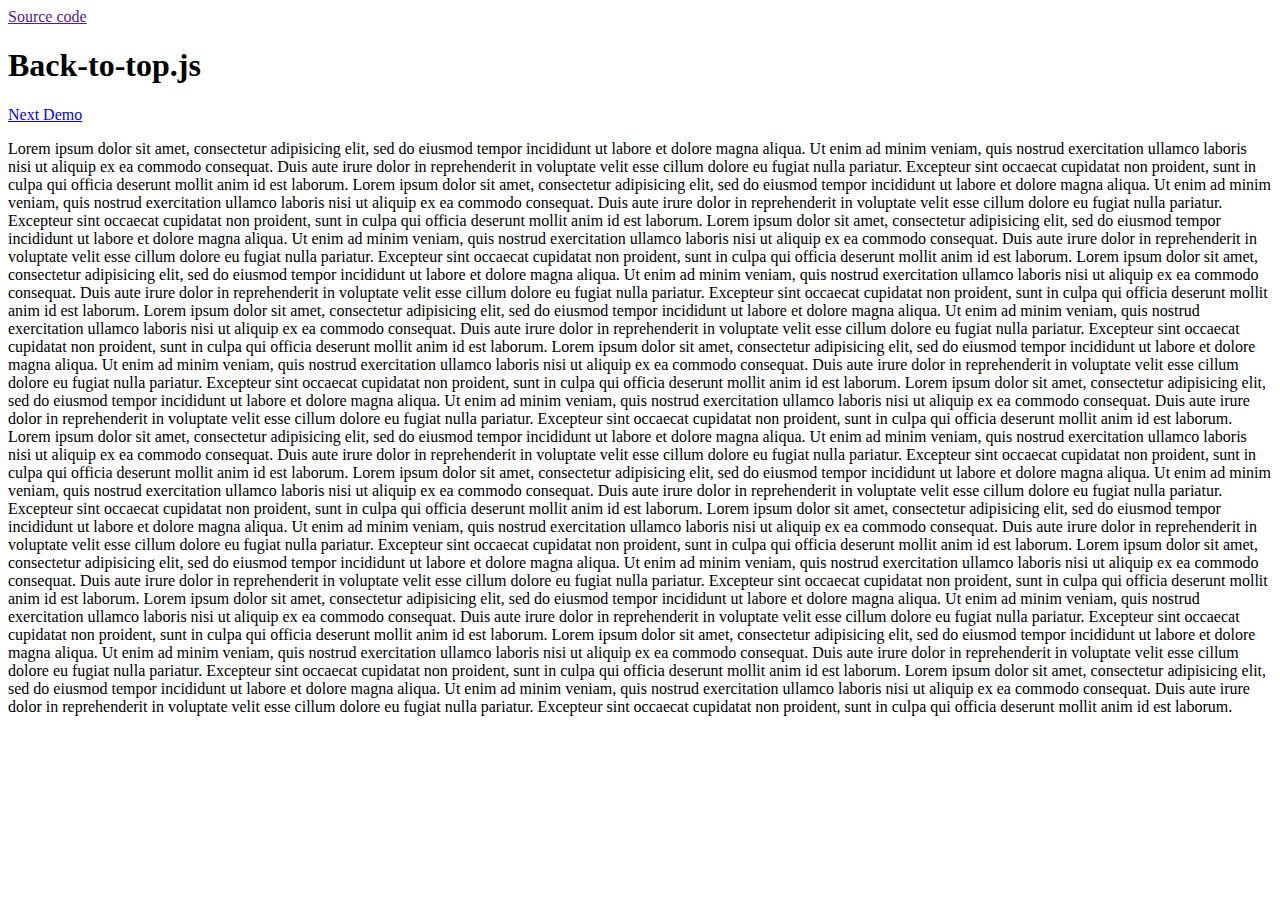
==== demo/1.html @ 243db327 "Rename index.html to 1.html" ====
<!DOCTYPE html>
<html>
<head>
	<title>Demo</title>
	<link rel="stylesheet" type="text/css" href="../assets/style.css">
	<meta name="viewport" content="width=device-width, initial-scale=1.0">
</head>
<body class="demo-page">
<div class="section">
	<a href="" class="source-code">
		Source code
	</a>
	<h1><span>Back-to-top.js</span></h1>
	<a href="/demo/2" style="margin-top:10px"><span>Next Demo</span></a>
	<p>
		Lorem ipsum dolor sit amet, consectetur adipisicing elit, sed do eiusmod
		tempor incididunt ut labore et dolore magna aliqua. Ut enim ad minim veniam,
		quis nostrud exercitation ullamco laboris nisi ut aliquip ex ea commodo
		consequat. Duis aute irure dolor in reprehenderit in voluptate velit esse
		cillum dolore eu fugiat nulla pariatur. Excepteur sint occaecat cupidatat non
		proident, sunt in culpa qui officia deserunt mollit anim id est laborum.
		Lorem ipsum dolor sit amet, consectetur adipisicing elit, sed do eiusmod
		tempor incididunt ut labore et dolore magna aliqua. Ut enim ad minim veniam,
		quis nostrud exercitation ullamco laboris nisi ut aliquip ex ea commodo
		consequat. Duis aute irure dolor in reprehenderit in voluptate velit esse
		cillum dolore eu fugiat nulla pariatur. Excepteur sint occaecat cupidatat non
		proident, sunt in culpa qui officia deserunt mollit anim id est laborum.
		Lorem ipsum dolor sit amet, consectetur adipisicing elit, sed do eiusmod
		tempor incididunt ut labore et dolore magna aliqua. Ut enim ad minim veniam,
		quis nostrud exercitation ullamco laboris nisi ut aliquip ex ea commodo
		consequat. Duis aute irure dolor in reprehenderit in voluptate velit esse
		cillum dolore eu fugiat nulla pariatur. Excepteur sint occaecat cupidatat non
		proident, sunt in culpa qui officia deserunt mollit anim id est laborum.
		Lorem ipsum dolor sit amet, consectetur adipisicing elit, sed do eiusmod
		tempor incididunt ut labore et dolore magna aliqua. Ut enim ad minim veniam,
		quis nostrud exercitation ullamco laboris nisi ut aliquip ex ea commodo
		consequat. Duis aute irure dolor in reprehenderit in voluptate velit esse
		cillum dolore eu fugiat nulla pariatur. Excepteur sint occaecat cupidatat non
		proident, sunt in culpa qui officia deserunt mollit anim id est laborum.
		Lorem ipsum dolor sit amet, consectetur adipisicing elit, sed do eiusmod
		tempor incididunt ut labore et dolore magna aliqua. Ut enim ad minim veniam,
		quis nostrud exercitation ullamco laboris nisi ut aliquip ex ea commodo
		consequat. Duis aute irure dolor in reprehenderit in voluptate velit esse
		cillum dolore eu fugiat nulla pariatur. Excepteur sint occaecat cupidatat non
		proident, sunt in culpa qui officia deserunt mollit anim id est laborum.
		Lorem ipsum dolor sit amet, consectetur adipisicing elit, sed do eiusmod
		tempor incididunt ut labore et dolore magna aliqua. Ut enim ad minim veniam,
		quis nostrud exercitation ullamco laboris nisi ut aliquip ex ea commodo
		consequat. Duis aute irure dolor in reprehenderit in voluptate velit esse
		cillum dolore eu fugiat nulla pariatur. Excepteur sint occaecat cupidatat non
		proident, sunt in culpa qui officia deserunt mollit anim id est laborum.
		Lorem ipsum dolor sit amet, consectetur adipisicing elit, sed do eiusmod
		tempor incididunt ut labore et dolore magna aliqua. Ut enim ad minim veniam,
		quis nostrud exercitation ullamco laboris nisi ut aliquip ex ea commodo
		consequat. Duis aute irure dolor in reprehenderit in voluptate velit esse
		cillum dolore eu fugiat nulla pariatur. Excepteur sint occaecat cupidatat non
		proident, sunt in culpa qui officia deserunt mollit anim id est laborum.
		Lorem ipsum dolor sit amet, consectetur adipisicing elit, sed do eiusmod
		tempor incididunt ut labore et dolore magna aliqua. Ut enim ad minim veniam,
		quis nostrud exercitation ullamco laboris nisi ut aliquip ex ea commodo
		consequat. Duis aute irure dolor in reprehenderit in voluptate velit esse
		cillum dolore eu fugiat nulla pariatur. Excepteur sint occaecat cupidatat non
		proident, sunt in culpa qui officia deserunt mollit anim id est laborum.
		Lorem ipsum dolor sit amet, consectetur adipisicing elit, sed do eiusmod
		tempor incididunt ut labore et dolore magna aliqua. Ut enim ad minim veniam,
		quis nostrud exercitation ullamco laboris nisi ut aliquip ex ea commodo
		consequat. Duis aute irure dolor in reprehenderit in voluptate velit esse
		cillum dolore eu fugiat nulla pariatur. Excepteur sint occaecat cupidatat non
		proident, sunt in culpa qui officia deserunt mollit anim id est laborum.
		Lorem ipsum dolor sit amet, consectetur adipisicing elit, sed do eiusmod
		tempor incididunt ut labore et dolore magna aliqua. Ut enim ad minim veniam,
		quis nostrud exercitation ullamco laboris nisi ut aliquip ex ea commodo
		consequat. Duis aute irure dolor in reprehenderit in voluptate velit esse
		cillum dolore eu fugiat nulla pariatur. Excepteur sint occaecat cupidatat non
		proident, sunt in culpa qui officia deserunt mollit anim id est laborum.
		Lorem ipsum dolor sit amet, consectetur adipisicing elit, sed do eiusmod
		tempor incididunt ut labore et dolore magna aliqua. Ut enim ad minim veniam,
		quis nostrud exercitation ullamco laboris nisi ut aliquip ex ea commodo
		consequat. Duis aute irure dolor in reprehenderit in voluptate velit esse
		cillum dolore eu fugiat nulla pariatur. Excepteur sint occaecat cupidatat non
		proident, sunt in culpa qui officia deserunt mollit anim id est laborum.
		Lorem ipsum dolor sit amet, consectetur adipisicing elit, sed do eiusmod
		tempor incididunt ut labore et dolore magna aliqua. Ut enim ad minim veniam,
		quis nostrud exercitation ullamco laboris nisi ut aliquip ex ea commodo
		consequat. Duis aute irure dolor in reprehenderit in voluptate velit esse
		cillum dolore eu fugiat nulla pariatur. Excepteur sint occaecat cupidatat non
		proident, sunt in culpa qui officia deserunt mollit anim id est laborum.
		Lorem ipsum dolor sit amet, consectetur adipisicing elit, sed do eiusmod
		tempor incididunt ut labore et dolore magna aliqua. Ut enim ad minim veniam,
		quis nostrud exercitation ullamco laboris nisi ut aliquip ex ea commodo
		consequat. Duis aute irure dolor in reprehenderit in voluptate velit esse
		cillum dolore eu fugiat nulla pariatur. Excepteur sint occaecat cupidatat non
		proident, sunt in culpa qui officia deserunt mollit anim id est laborum.
		Lorem ipsum dolor sit amet, consectetur adipisicing elit, sed do eiusmod
		tempor incididunt ut labore et dolore magna aliqua. Ut enim ad minim veniam,
		quis nostrud exercitation ullamco laboris nisi ut aliquip ex ea commodo
		consequat. Duis aute irure dolor in reprehenderit in voluptate velit esse
		cillum dolore eu fugiat nulla pariatur. Excepteur sint occaecat cupidatat non
		proident, sunt in culpa qui officia deserunt mollit anim id est laborum.
	</p>
</div>
<script type="text/javascript" src="../cdn/back-to-top.js"></script>
<script type="text/javascript">
	backtotop({
		bg : "#fafafa",
		round : "50%",
		bottom : "17px",
		right : "17px",
		animation : "pop-out",
		icon : 'circle_arrow_alt',
		icon_color : "#7b4397",
		height : "50px",
		width : "50px",
		css : "box-shadow:0px 0px 20px 0px rgba(0,0,0,.2);",
	});
</script>
</body>
</html>
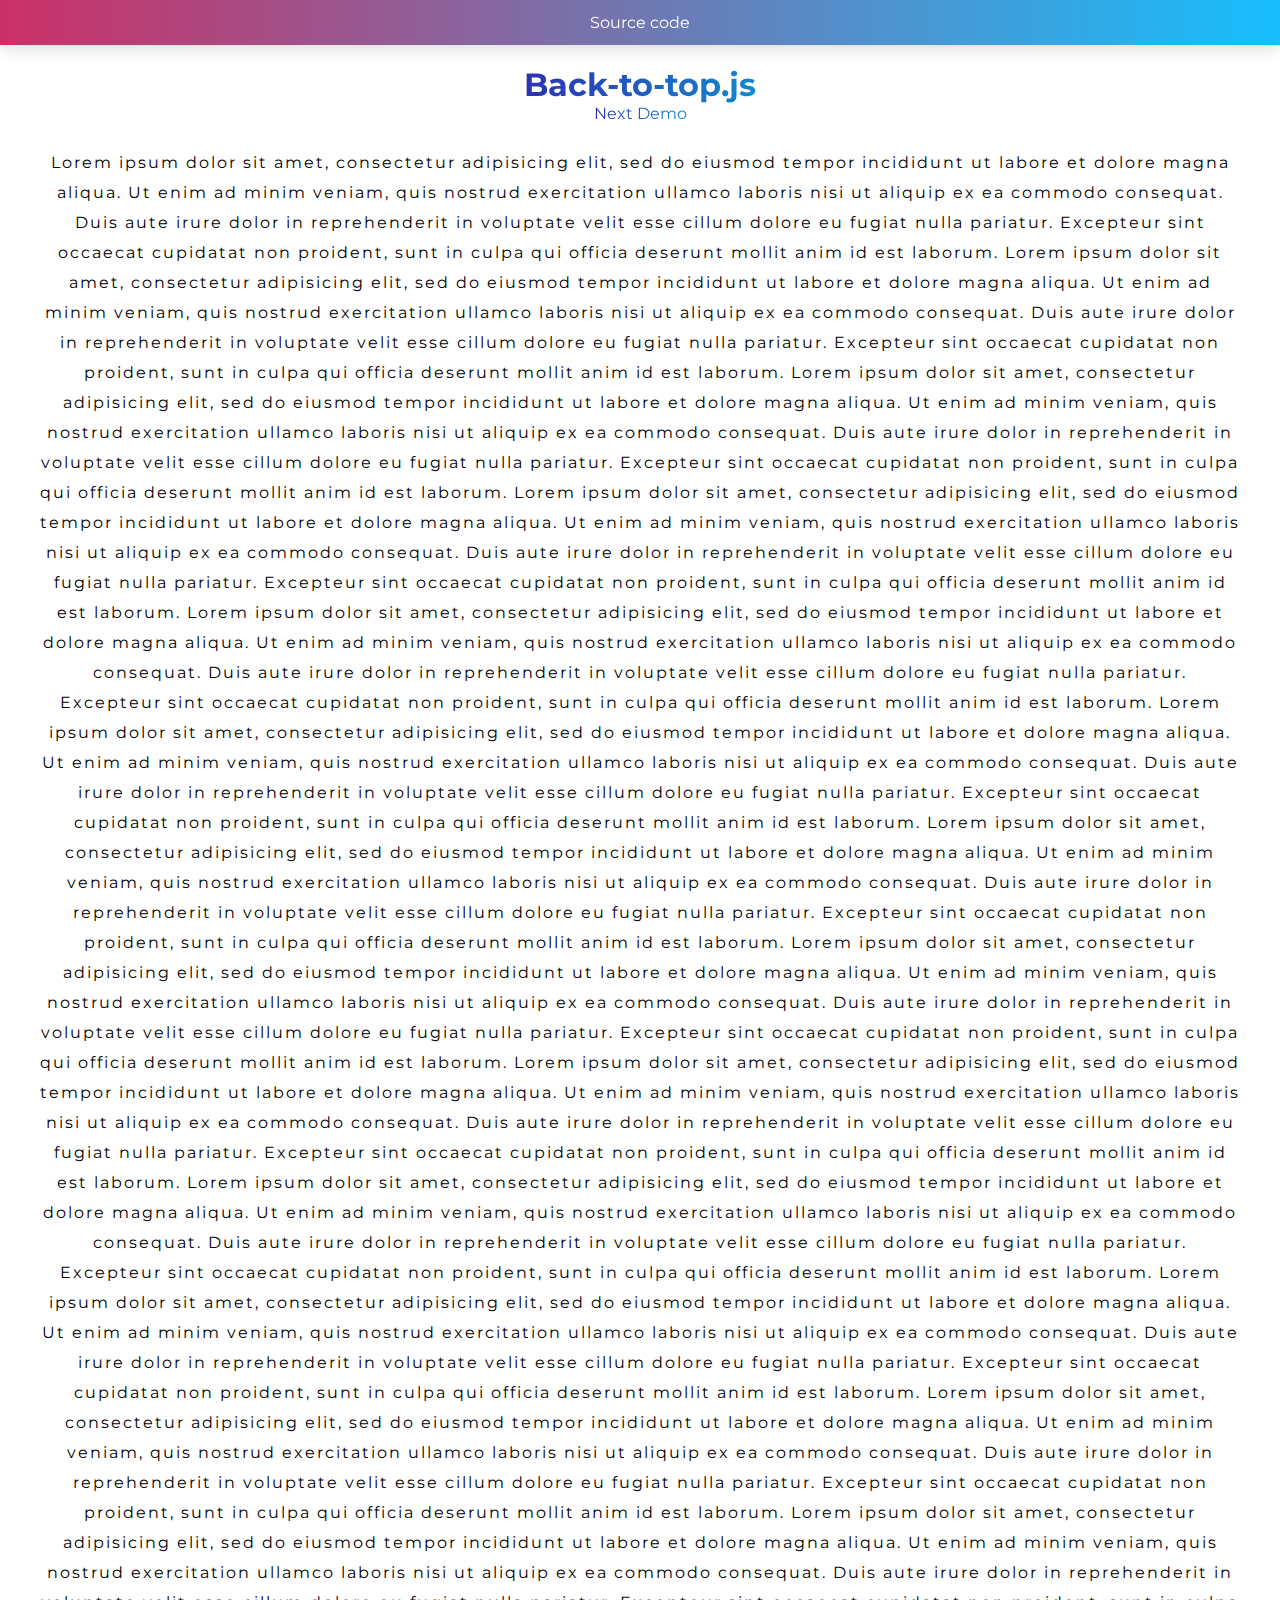
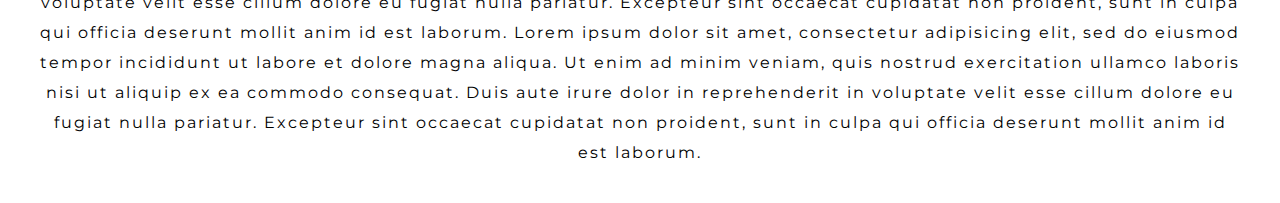
==== commit 0a6562f1: "Update 1.html" ====
--- a/demo/1.html
+++ b/demo/1.html
@@ -11,7 +11,7 @@
 		Source code
 	</a>
 	<h1><span>Back-to-top.js</span></h1>
-	<a href="/demo/2" style="margin-top:10px"><span>Next Demo</span></a>
+	<a href="/demo/2.html" style="margin-top:10px"><span>Next Demo</span></a>
 	<p>
 		Lorem ipsum dolor sit amet, consectetur adipisicing elit, sed do eiusmod
 		tempor incididunt ut labore et dolore magna aliqua. Ut enim ad minim veniam,
@@ -99,7 +99,7 @@
 		proident, sunt in culpa qui officia deserunt mollit anim id est laborum.
 	</p>
 </div>
-<script type="text/javascript" src="../cdn/back-to-top.js"></script>
+<script type="text/javascript" src="../back-to-top.js"></script>
 <script type="text/javascript">
 	backtotop({
 		bg : "#fafafa",
--- a/assets/style.css
+++ b/assets/style.css
@@ -0,0 +1,354 @@
+@import url('https://fonts.googleapis.com/css2?family=Montserrat:wght@300&display=swap');
+body{
+	margin: 0;
+	padding: 0;
+    overflow-x: hidden;
+    font-family: 'Montserrat', sans-serif;
+}
+html{
+	scroll-behavior: smooth;
+}
+.banner{
+	height: 100vh;
+    background: #b92b27;
+    background: -webkit-linear-gradient(to right, #1565C0, #b92b27);
+    background: linear-gradient(to right, #1565C0, #b92b27);
+    clip-path: polygon(
+    0 0,
+    100% 0,
+    100% 100%,
+    0 calc(100% - 5vw)
+  );
+}
+.banner .logo{
+	padding: 18px;
+	color: #fff;
+	font-size: 22px;
+}
+.banner .text{
+	font-size: 30px;
+    line-height: 40px;
+    letter-spacing: 3px;
+    color: #fff;
+    position: absolute;
+    top: 50%;
+    left: 50%;
+    transform: translate(-50%,-50%);
+    width: 90%;
+    text-align: center;
+}
+.banner .text .btn{
+	font-size: 20px;
+    display: inline-block;
+    padding: 2px 9px;
+    border-radius: 8px;
+    cursor: pointer;
+    margin-top: 10px;
+    transition: .3s ease;
+    background: #cb2d3e;
+    background: -webkit-linear-gradient(to right, #ef473a, #cb2d3e);
+    background: linear-gradient(to right, #ef473a, #cb2d3e); 
+}
+.banner .text .btn:hover{
+	transform: scale(.95);
+}
+a{
+	text-decoration: none;
+	color: inherit;
+}
+.section{
+	text-align: center;
+	padding-top: 0px;
+}
+.section p{
+    line-height: 30px;
+    letter-spacing: 2px;
+    margin-top: 0px;
+    padding: 40px;
+    padding-top: 25px;
+    margin-bottom: 0px;
+    padding-bottom: 0px;
+}
+.section h1{
+    padding: 40px;
+    margin-bottom: 0px;
+    padding-bottom: 0px;
+}
+.footer{
+	text-align: center;
+	padding:20px;
+	background:#fafafa;
+	margin-top: 20px;
+}
+.section span{
+	background: #1488CC; 
+	background: -webkit-linear-gradient(to right, #2B32B2, #1488CC);
+	background: linear-gradient(to right, #2B32B2, #1488CC); 
+	-webkit-text-fill-color:transparent;
+	-webkit-background-clip:text;
+}
+.section .btn{
+    font-size: 20px;
+    display: inline-block;
+    padding: 8px 16px;
+    border-radius: 6px;
+    cursor: pointer;
+    margin-top: 11px;
+    transition: .3s ease;
+    color: #fff;
+    background: #1488CC;
+    background: -webkit-linear-gradient(to right, #2B32B2, #1488CC);
+    background: linear-gradient(to right, #2B32B2, #1488CC); 
+}
+.section .btn:hover{
+	transform: scale(.95);
+}
+@media(max-width:800px){
+.navbar{
+	position: fixed;
+    top: 0;
+    width: 100%;
+    left: 0;
+    z-index: 9;
+    background: #4776E6;  
+    background: -webkit-linear-gradient(to right, #8E54E9, #4776E6); 
+    background: linear-gradient(to right, #8E54E9, #4776E6); 
+    padding: 26px;
+    transition: .3s ease;
+    transform: translateY(-400px);
+    box-shadow: 0px 0px 20px 0px rgba(0,0,0,0.5);
+}
+.navbar.show{
+	transform: translateY(0px);
+}
+}
+.navbar a{
+	display: block;
+    padding: 10px 20px;
+    color: #fff;
+    margin-bottom: 10px;
+    width: fit-content;
+    position: relative;
+}
+.navbar a:after{
+	content: "";
+    width: 0px;
+    background: #fff;
+    height: 3px;
+    position: absolute;
+    bottom: 0px;
+    left: 20px;
+    border-radius: 20px;
+    transition: .3s ease;
+    opacity: 0;
+}
+.navbar a:hover:after {
+	opacity: 1;
+	width: 25px;
+}
+@media(min-width:801px){
+	.navbar{
+		box-shadow: none;
+		background: none;
+		position: absolute;
+		top: 10px;
+		right: 0;
+		transform: translateY(0px);
+		width: fit-content;
+	}
+	.bar{
+		display: none;
+		z-index:9999;
+	}
+	.navbar a{
+		display: inline-block;
+	}
+}
+.bar {
+    position: absolute;
+    right: 24px;
+    top: 19px;
+    height: 6px;
+    width: 37px;
+    background: #ff9966; 
+    background: -webkit-linear-gradient(to right, #ff5e62, #ff9966);
+    background: linear-gradient(to right, #ff5e62, #ff9966); 
+    border-radius: 20px;
+    cursor: pointer;
+    transition: 0.3s ease;
+    z-index: 99999;
+}
+.bar:before {
+    content: "";
+    position: absolute;
+    right: 0px;
+    top: 24px;
+    height: 6px;
+    width: 37px;
+    background: #ff9966; 
+    background: -webkit-linear-gradient(to right, #ff5e62, #ff9966);
+    background: linear-gradient(to right, #ff5e62, #ff9966); 
+    border-radius: 20px;
+    cursor: pointer;
+    transition: 0.3s ease;
+}
+.bar:hover:after {
+    width: 33px;
+}
+.bar:after {
+    content: "";
+    position: absolute;
+    right: 0px;
+    top: 12px;
+    height: 6px;
+    width: 37px;
+    background: #ff9966; 
+    background: -webkit-linear-gradient(to right, #ff5e62, #ff9966);
+    background: linear-gradient(to right, #ff5e62, #ff9966); 
+    border-radius: 20px;
+    cursor: pointer;
+    transition: 0.3s ease;
+}
+.bar.active:after{
+	opacity: 0;
+}
+.bar.active{
+    position: fixed;
+    right: 24px;
+    top: 30px;
+    height: 6px;
+    width: 37px;
+    background: #ff9966; 
+    background: -webkit-linear-gradient(to right, #ff5e62, #ff9966);
+    background: linear-gradient(to right, #ff5e62, #ff9966); 
+    border-radius: 20px;
+    cursor: pointer;
+    transition: 0.3s ease;	
+    transform: rotate(45deg);
+}
+.bar.active:hover{
+	transform: rotate(45deg) scale(.9);
+}
+.bar.active:before {
+    content: "";
+    position: absolute;
+    top: 0px;
+    height: 6px;
+    width: 37px;
+    background: #ff9966;
+    background: -webkit-linear-gradient(to right, #ff5e62, #ff9966);
+    background: linear-gradient(to right, #ff5e62, #ff9966);
+    border-radius: 20px;
+    cursor: pointer;
+    transform: rotate(93deg);
+    transition: 0.3s ease;
+}
+.demo-page p{
+    padding-bottom: 35px;
+}
+.demo-page .source-code{
+    background: #16BFFD; 
+    background: -webkit-linear-gradient(to right, #CB3066, #16BFFD);  
+    background: linear-gradient(to right, #CB3066, #16BFFD);
+    width: 100%;
+    position: fixed;
+    top: 0;
+    left: 0;
+    padding: 13px 0px;
+    color: #fff;
+    box-shadow: 0px 0px 20px 0px rgba(0,0,0,.2);
+}
+.demo-page h1{
+    margin-top: 25px;
+}
+.demo-index .section{
+    margin: 40px;
+}
+.demo-index section{
+    background: #fafafa;
+    border-radius: 20px;
+    margin-top: 19px;
+    margin-bottom: 25px;
+    padding-bottom: 10px;
+}
+.demo-index h1{
+    padding-top: 50px;
+}
+.demo-index .section p{
+    margin-left: -22px;
+    margin-bottom: -6px;
+    margin-top: 0px;
+    padding-top: 11px;
+}
+.section ul{
+    text-align: left;
+    width: 80%;
+    margin-top: 20px;
+}
+.section li{
+    display: inline-block;
+    padding: 10px;
+    border-radius: 5px;
+    margin: 2px;
+    margin-bottom: 1px;
+    font-size: 16px;
+}
+.doc-page .section-doc{
+    margin-left: auto;
+    margin-right: auto;
+    width: 80%;
+    border-radius: 15px;
+    color: #fff;
+    transition: .3s ease;
+    padding-bottom: 20px;
+}
+.doc-page .section-doc:nth-child(even){
+    background: #005C97;
+    background: -webkit-linear-gradient(to right, #363795, #005C97);
+    background: linear-gradient(to right, #363795, #005C97);
+}
+.doc-page .section-doc:nth-child(odd){
+    background: #e53935;
+    background: -webkit-linear-gradient(to right, #e35d5b, #e53935);
+    background: linear-gradient(to right, #e35d5b, #e53935);
+}
+.doc-page .section-doc:hover{
+    box-shadow: 0px 0px 20px 0px rgba(0,0,0,.2);
+}
+.doc-page{
+    padding-bottom: 50px;
+}
+.doc-page li a:after{
+    content: "";
+    background: #1e3c72;
+    background: -webkit-linear-gradient(to right, #2a5298, #1e3c72);
+    background: linear-gradient(to right, #2a5298, #1e3c72);
+    position: absolute;
+    bottom: -7px;
+    left: 0;
+    width: 0%;
+    height: 4px;
+    border-radius: 5px;
+    transition: .3s ease;
+}
+.doc-page li a:hover:after{
+    width: 70%;
+}
+.doc-page li a{
+    position: relative;
+}
+@media(min-width: 801px){
+.doc-page .navbar a{
+    color: #000;
+}
+.doc-page a:after{
+    background: #1e3c72;
+    background: -webkit-linear-gradient(to right, #2a5298, #1e3c72);
+    background: linear-gradient(to right, #2a5298, #1e3c72);
+}
+}
+.doc-page .logo{
+    position: absolute;
+    margin-left: 20px;
+    font-size: 22px;
+}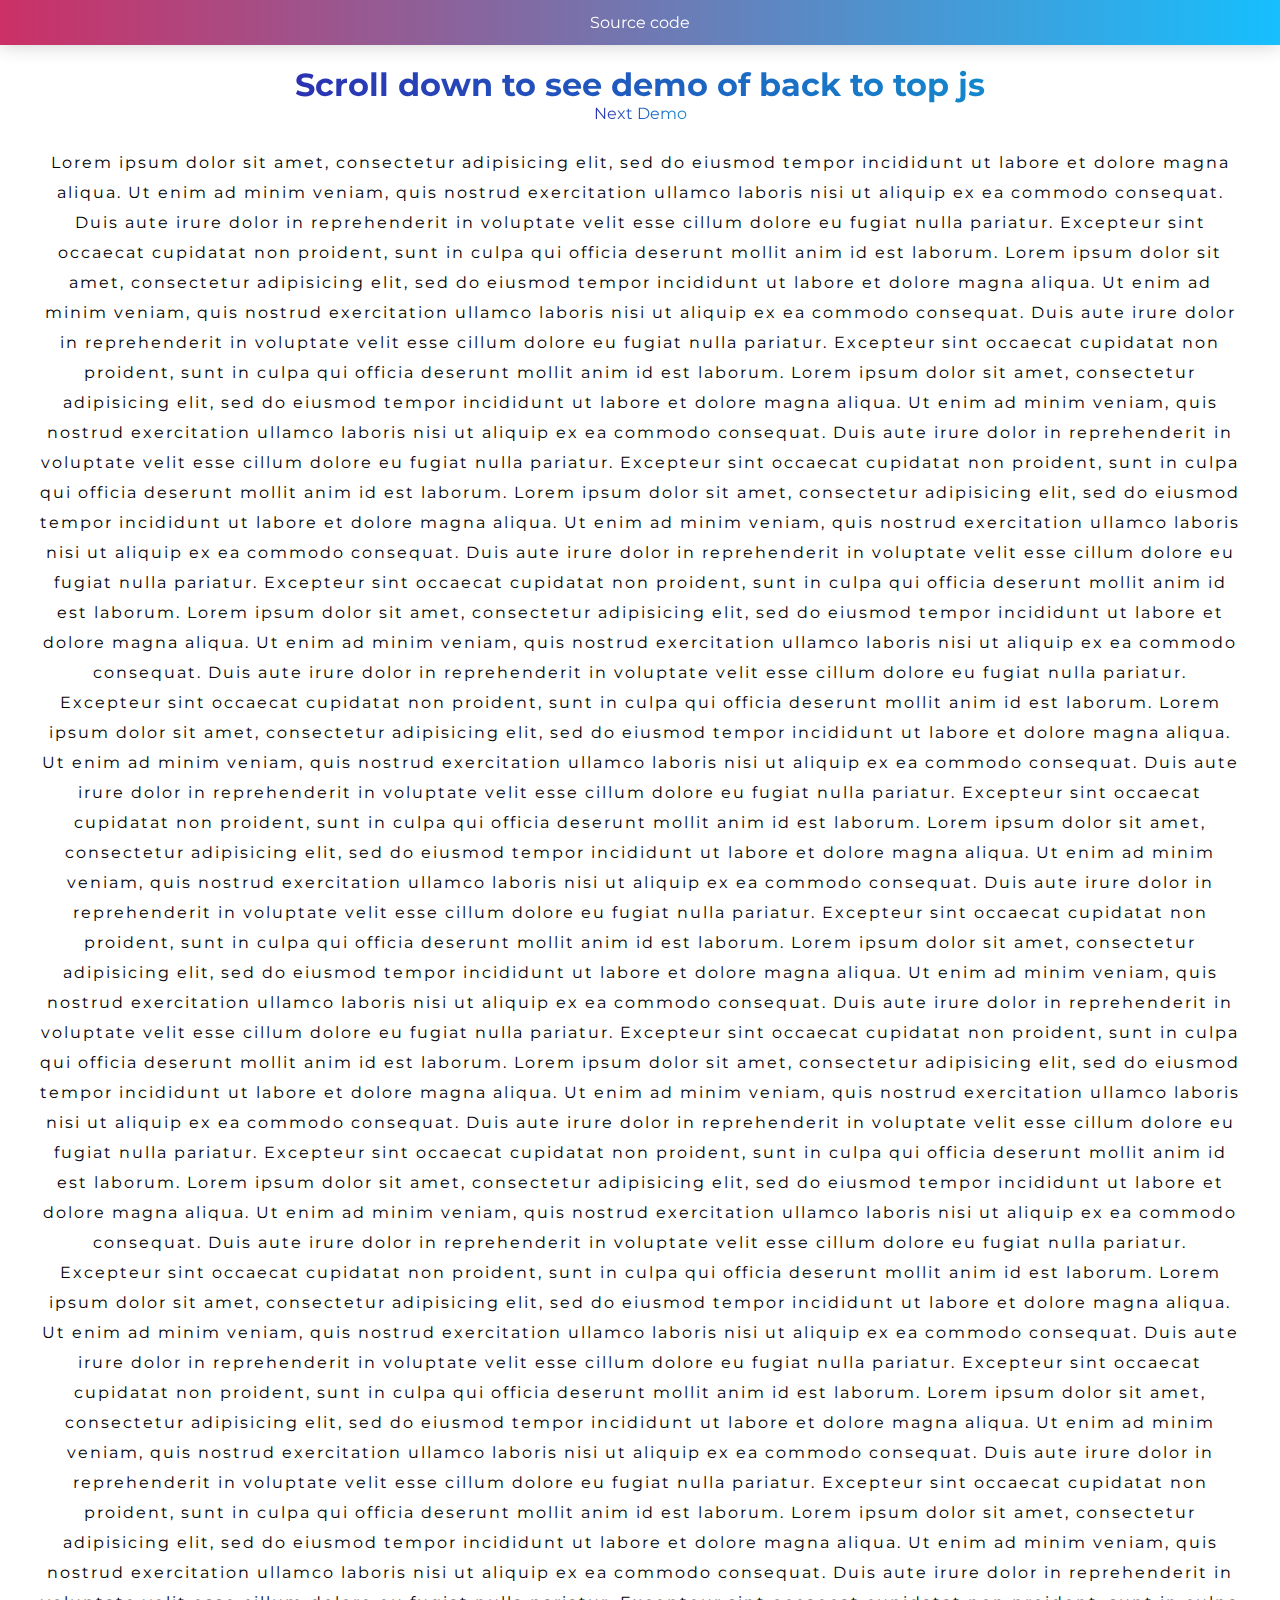
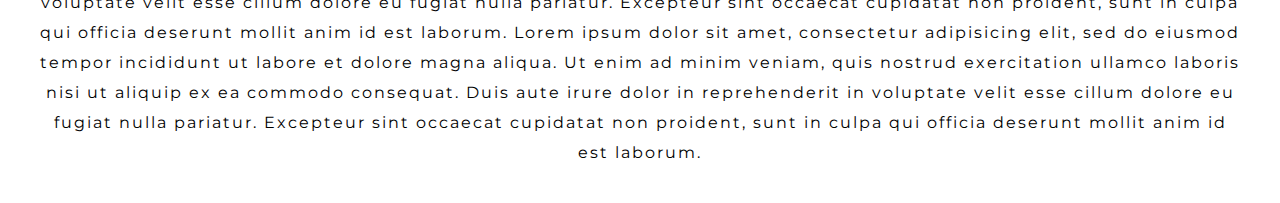
==== commit 8727672a: "Update 1.html" ====
--- a/demo/1.html
+++ b/demo/1.html
@@ -7,11 +7,11 @@
 </head>
 <body class="demo-page">
 <div class="section">
-	<a href="" class="source-code">
+	<a href="https://github.com/Master-Genius-code/back-to-top.js/blob/main/demo/1.html" class="source-code">
 		Source code
 	</a>
-	<h1><span>Back-to-top.js</span></h1>
-	<a href="/demo/2.html" style="margin-top:10px"><span>Next Demo</span></a>
+	<h1><span>Scroll down to see demo of back to top js</span></h1>
+	<a href="2.html" style="margin-top:10px"><span>Next Demo</span></a>
 	<p>
 		Lorem ipsum dolor sit amet, consectetur adipisicing elit, sed do eiusmod
 		tempor incididunt ut labore et dolore magna aliqua. Ut enim ad minim veniam,
@@ -99,7 +99,7 @@
 		proident, sunt in culpa qui officia deserunt mollit anim id est laborum.
 	</p>
 </div>
-<script type="text/javascript" src="../back-to-top.js"></script>
+<script type="text/javascript" src="https://master-genius-code.github.io/back-to-top.js/backtotop.js"></script>
 <script type="text/javascript">
 	backtotop({
 		bg : "#fafafa",
